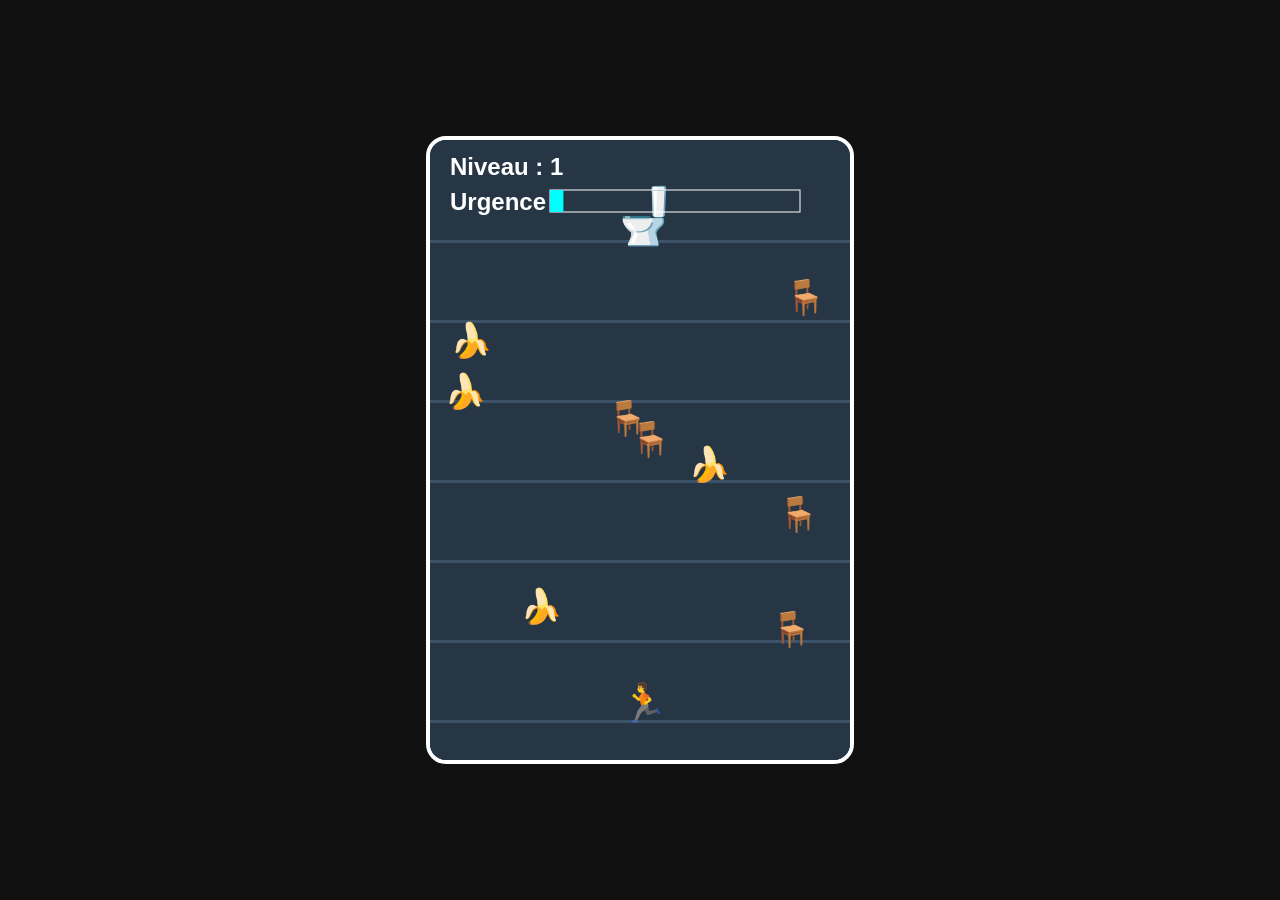
==== toilet.html @ 7a2413ab "Add files via upload" ====
<!DOCTYPE html>
<html lang="fr">
<head>
  <meta charset="UTF-8">
  <meta name="viewport" content="width=device-width, initial-scale=1.0">
  <title>Toilet Rush</title>

  <style>
    body {
      margin: 0;
      background: #111;
      display: flex;
      justify-content: center;
      align-items: center;
      height: 100vh;
      font-family: Arial, sans-serif;
    }

    canvas {
      background: linear-gradient(#2c3e50, #34495e);
      border: 4px solid white;
      border-radius: 20px;
    }
  </style>
</head>

<body>

<canvas id="game" width="420" height="620"></canvas>

<script>
const canvas = document.getElementById("game");
const ctx = canvas.getContext("2d");

let player = {
  x: 190,
  y: 540,
  size: 36,
  speed: 5
};

let toilet = {
  x: 180,
  y: 40,
  size: 55
};

let obstacles = [];
let keys = {};
let urgency = 0;
let level = 1;
let gameOver = false;
let win = false;
let startTime = Date.now();
let scoreSaved = false;

function resetGame() {
  player.x = 190;
  player.y = 540;
  urgency = 0;
  obstacles = [];
  gameOver = false;
  win = false;

  for (let i = 0; i < 8 + level; i++) {
    obstacles.push({
      x: Math.random() * 360,
      y: 120 + Math.random() * 360,
      size: 35,
      emoji: Math.random() < 0.5 ? "🪑" : "🍌"
    });
  }
}

function drawBackground() {
  ctx.fillStyle = "#263645";
  ctx.fillRect(0, 0, canvas.width, canvas.height);

  ctx.fillStyle = "#3b5268";
  for (let y = 100; y < canvas.height; y += 80) {
    ctx.fillRect(0, y, canvas.width, 3);
  }
}

function drawPlayer() {
  ctx.font = "38px Arial";
  ctx.fillText("🏃", player.x, player.y + player.size);
}

function drawToilet() {
  ctx.font = "55px Arial";
  ctx.fillText("🚽", toilet.x, toilet.y + toilet.size);
}

function drawObstacles() {
  obstacles.forEach(function(obstacle) {
    ctx.font = "34px Arial";
    ctx.fillText(obstacle.emoji, obstacle.x, obstacle.y + obstacle.size);
  });
}

function drawUI() {
  ctx.fillStyle = "white";
  ctx.font = "bold 24px Arial";
  ctx.fillText("Niveau : " + level, 20, 35);

  ctx.fillText("Urgence", 20, 70);

  ctx.strokeStyle = "white";
  ctx.strokeRect(120, 50, 250, 22);

  ctx.fillStyle = urgency > 70 ? "red" : "cyan";
  ctx.fillRect(120, 50, urgency * 2.5, 22);
}

function movePlayer() {
  if (keys["ArrowLeft"] || keys["a"]) player.x -= player.speed;
  if (keys["ArrowRight"] || keys["d"]) player.x += player.speed;
  if (keys["ArrowUp"] || keys["w"]) player.y -= player.speed;
  if (keys["ArrowDown"] || keys["s"]) player.y += player.speed;

  if (player.x < 0) player.x = 0;
  if (player.x > canvas.width - player.size) player.x = canvas.width - player.size;
  if (player.y < 90) player.y = 90;
  if (player.y > canvas.height - player.size) player.y = canvas.height - player.size;
}

function checkCollisions() {
  for (let obstacle of obstacles) {
    let hit =
      player.x < obstacle.x + obstacle.size &&
      player.x + player.size > obstacle.x &&
      player.y < obstacle.y + obstacle.size &&
      player.y + player.size > obstacle.y;

    if (hit) {
      urgency += 8;
      player.y += 35;

      if (player.y > canvas.height - player.size) {
        player.y = canvas.height - player.size;
      }
    }
  }

  let reachedToilet =
    player.x < toilet.x + toilet.size &&
    player.x + player.size > toilet.x &&
    player.y < toilet.y + toilet.size &&
    player.y + player.size > toilet.y;

  if (reachedToilet) {
    win = true;
    gameOver = true;
  }

  if (urgency >= 100) {
    gameOver = true;
    saveScore();
  }
}

function drawEndScreen() {
  ctx.fillStyle = "rgba(0,0,0,0.75)";
  ctx.fillRect(0, 0, canvas.width, canvas.height);

  ctx.fillStyle = "white";

  if (win) {
    ctx.font = "bold 42px Arial";
    ctx.fillText("SAUVÉ ! 🚽", 95, 260);

    ctx.font = "24px Arial";
    ctx.fillText("Clique pour niveau suivant", 65, 325);
  } else {
    ctx.font = "bold 38px Arial";
    ctx.fillText("TROP TARD 😂", 70, 260);

    ctx.font = "24px Arial";
    ctx.fillText("Clique pour recommencer", 70, 325);
  }
}

function gameLoop() {
  ctx.clearRect(0, 0, canvas.width, canvas.height);

  drawBackground();

  if (!gameOver) {
    urgency += 0.08;
    movePlayer();
    checkCollisions();
  }

  drawToilet();
  drawObstacles();
  drawPlayer();
  drawUI();

  if (gameOver) {
    drawEndScreen();
  }

  requestAnimationFrame(gameLoop);
}

document.addEventListener("keydown", function(e) {
  keys[e.key] = true;
});

document.addEventListener("keyup", function(e) {
  keys[e.key] = false;
});

canvas.addEventListener("click", function() {
  if (gameOver) {
    if (win) {
      level++;
    } else {
      level = 1;
    }

    resetGame();
  }
});

resetGame();
function saveScore() {
  if (scoreSaved) return;
  scoreSaved = true;

  let player = localStorage.getItem("currentPlayer");
  if (!player) return;

  let players = JSON.parse(localStorage.getItem("players")) || {};
  if (!players[player]) return;

  let playTime = (Date.now() - startTime) / 1000;
  players[player].timePlayed += playTime;

  localStorage.setItem("players", JSON.stringify(players));
}
gameLoop();
</script>

</body>
</html>
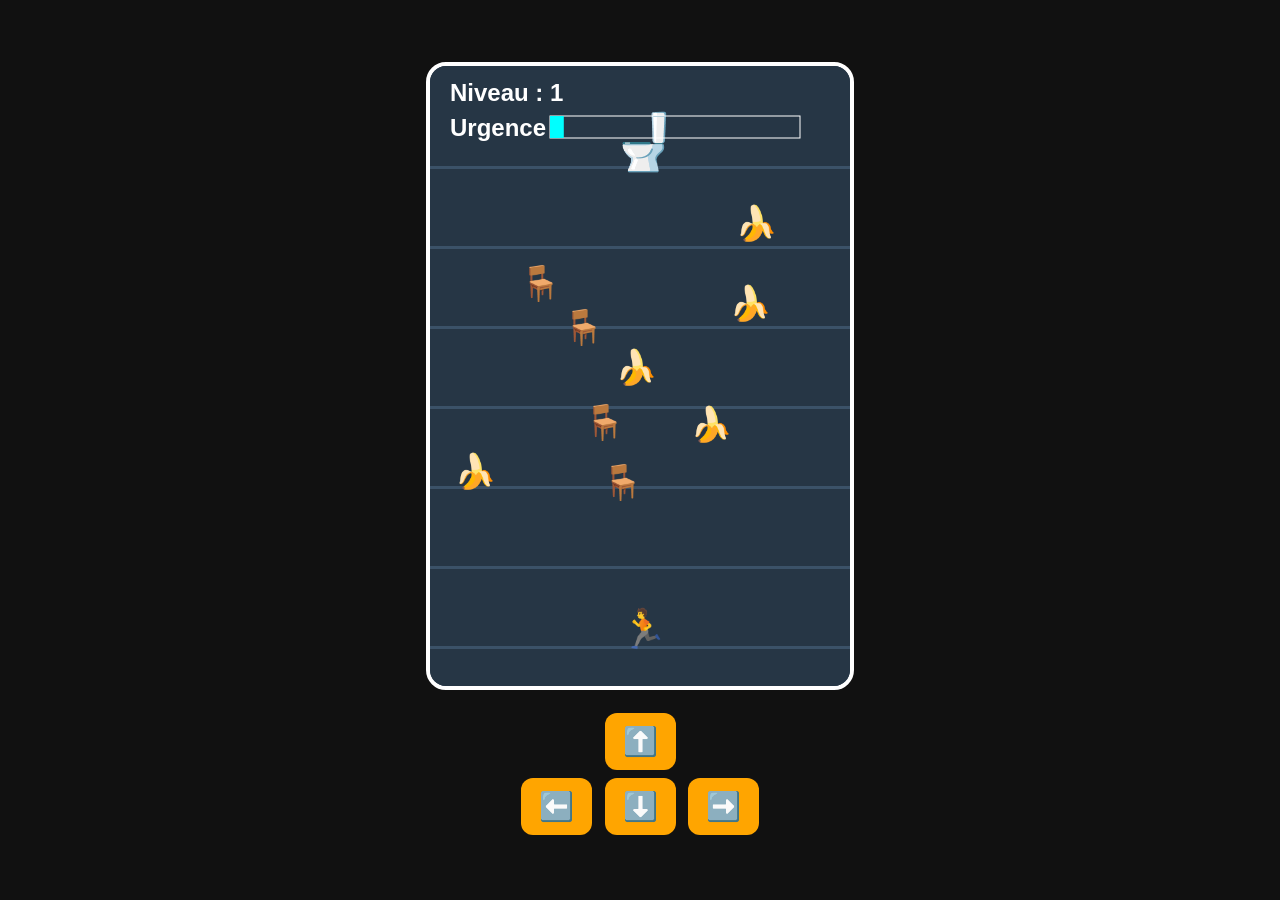
==== commit bc1bc1dd: "Update toilet.html" ====
--- a/toilet.html
+++ b/toilet.html
@@ -21,12 +21,29 @@
       border: 4px solid white;
       border-radius: 20px;
     }
+    button {
+  font-size: 28px;
+  padding: 12px 18px;
+  margin: 4px;
+  border: none;
+  border-radius: 12px;
+  background: orange;
+}
   </style>
 </head>
 
 <body>
 
-<canvas id="game" width="420" height="620"></canvas>
+<div>
+  <canvas id="game" width="420" height="620"></canvas>
+
+  <div style="text-align:center; margin-top:15px;">
+    <button ontouchstart="keys['ArrowUp']=true" ontouchend="keys['ArrowUp']=false">⬆️</button><br>
+    <button ontouchstart="keys['ArrowLeft']=true" ontouchend="keys['ArrowLeft']=false">⬅️</button>
+    <button ontouchstart="keys['ArrowDown']=true" ontouchend="keys['ArrowDown']=false">⬇️</button>
+    <button ontouchstart="keys['ArrowRight']=true" ontouchend="keys['ArrowRight']=false">➡️</button>
+  </div>
+</div>
 
 <script>
 const canvas = document.getElementById("game");
@@ -244,4 +261,4 @@
 </script>
 
 </body>
-</html>+</html>
